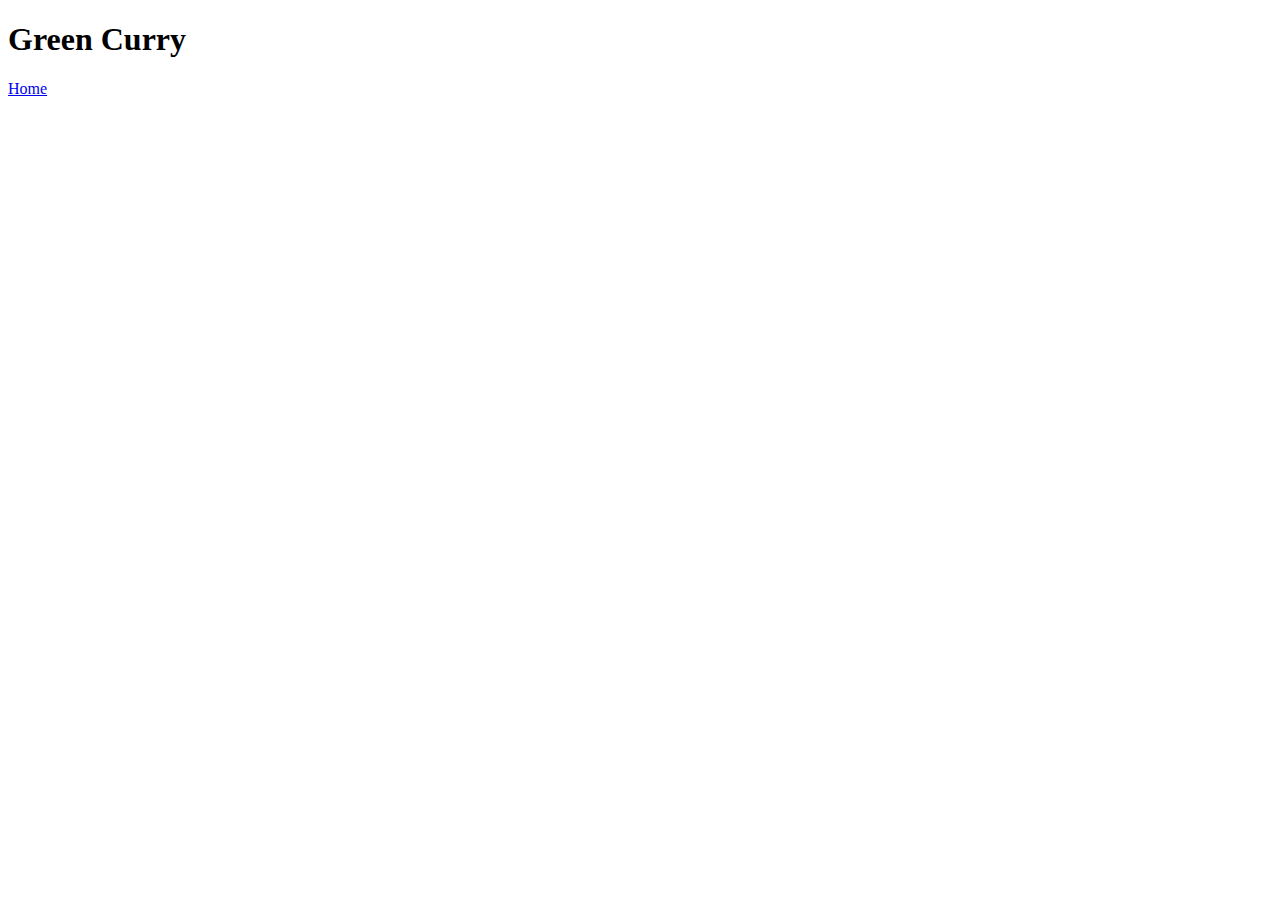
==== recipes/greencurry.html @ 3148086f "Add recipe names and link to home page for each recipe page" ====
<!DOCTYPE html>
<html lang="en">
    <head>
        <meta charset="utf-8">
        <title>Recipe | Green Curry</title>
    </head>

    <body>
        <h1>Green Curry</h1>

        <a href="../index.html">Home</a>
    </body>
</html>
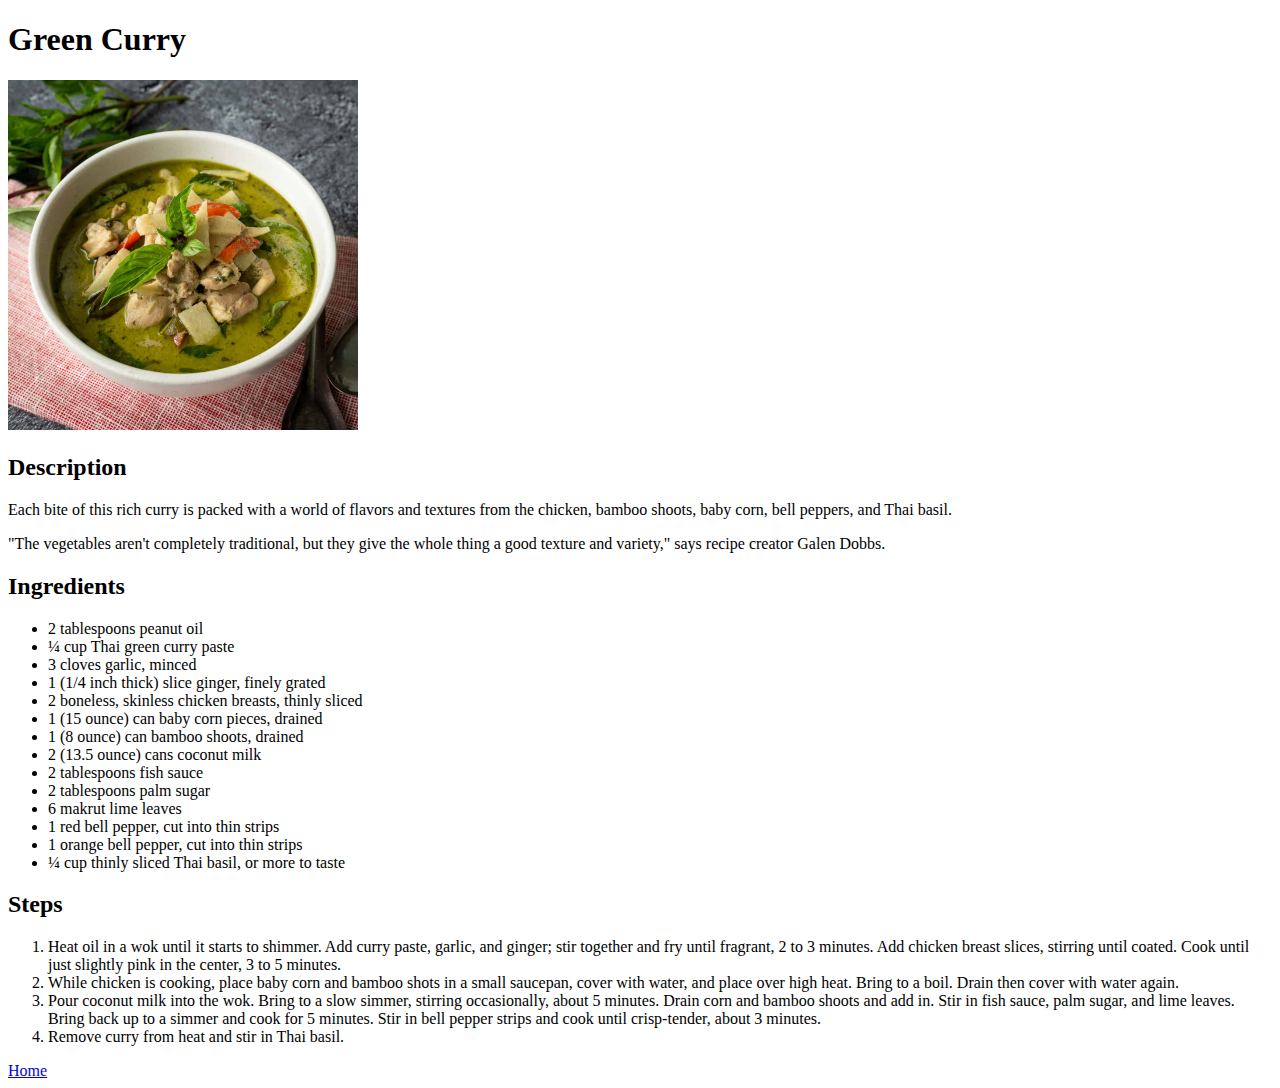
==== commit 880ce25d: "Add images, description, ingredients and steps for each recipe" ====
--- a/recipes/greencurry.html
+++ b/recipes/greencurry.html
@@ -7,7 +7,39 @@
 
     <body>
         <h1>Green Curry</h1>
+        <img src="../img/greencurry.png" alt="Green Curry" height="350" width="350"><br>
+
+        <h2>Description</h2>
+        <p>Each bite of this rich curry is packed with a world of flavors and textures from the chicken, bamboo shoots, baby corn, bell peppers, and Thai basil.</p>
+        <p>"The vegetables aren't completely traditional, but they give the whole thing a good texture and variety," says recipe creator Galen Dobbs.</p>
+
+        <h2>Ingredients</h2>
+        <ul>
+            <li>2 tablespoons peanut oil</li>
+            <li>¼ cup Thai green curry paste</li>
+            <li>3 cloves garlic, minced</li>
+            <li>1 (1/4 inch thick) slice ginger, finely grated</li>
+            <li>2 boneless, skinless chicken breasts, thinly sliced</li>
+            <li>1 (15 ounce) can baby corn pieces, drained</li>
+            <li>1 (8 ounce) can bamboo shoots, drained</li>
+            <li>2 (13.5 ounce) cans coconut milk</li>
+            <li>2 tablespoons fish sauce</li>
+            <li>2 tablespoons palm sugar</li>
+            <li>6 makrut lime leaves</li>
+            <li>1 red bell pepper, cut into thin strips</li>
+            <li>1 orange bell pepper, cut into thin strips</li>
+            <li>¼ cup thinly sliced Thai basil, or more to taste</li>
+        </ul>
+
+        <h2>Steps</h2>
+        <ol>
+            <li>Heat oil in a wok until it starts to shimmer. Add curry paste, garlic, and ginger; stir together and fry until fragrant, 2 to 3 minutes. Add chicken breast slices, stirring until coated. Cook until just slightly pink in the center, 3 to 5 minutes.</li>
+            <li>While chicken is cooking, place baby corn and bamboo shots in a small saucepan, cover with water, and place over high heat. Bring to a boil. Drain then cover with water again.</li>
+            <li>Pour coconut milk into the wok. Bring to a slow simmer, stirring occasionally, about 5 minutes. Drain corn and bamboo shoots and add in. Stir in fish sauce, palm sugar, and lime leaves. Bring back up to a simmer and cook for 5 minutes. Stir in bell pepper strips and cook until crisp-tender, about 3 minutes.</li>
+            <li>Remove curry from heat and stir in Thai basil.</li>
+        </ol>
 
         <a href="../index.html">Home</a>
+
     </body>
 </html>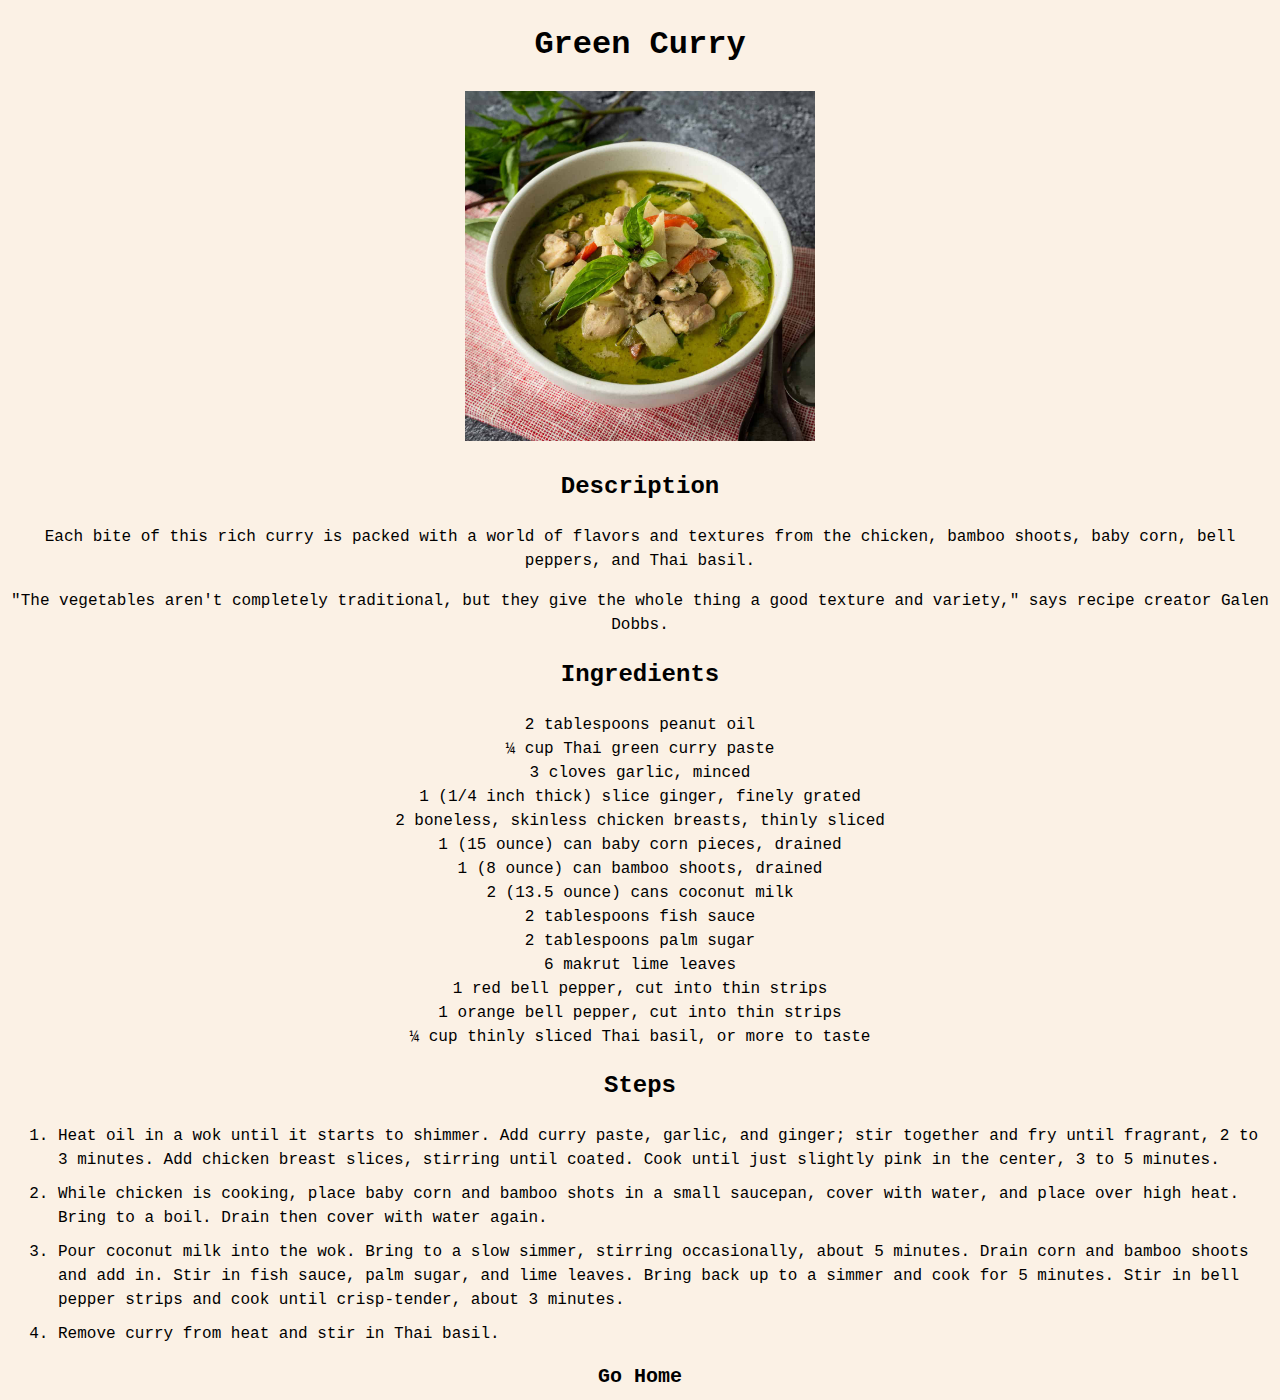
==== commit f39aa026: "Add CSS and style the website" ====
--- a/recipes/greencurry.html
+++ b/recipes/greencurry.html
@@ -3,9 +3,10 @@
     <head>
         <meta charset="utf-8">
         <title>Recipe | Green Curry</title>
+        <link href="../styles.css" rel="stylesheet">
     </head>
 
-    <body>
+    <body class="recipe">
         <h1>Green Curry</h1>
         <img src="../img/greencurry.png" alt="Green Curry" height="350" width="350"><br>
 
@@ -39,7 +40,7 @@
             <li>Remove curry from heat and stir in Thai basil.</li>
         </ol>
 
-        <a href="../index.html">Home</a>
+        <a id="home-link" href="../index.html">Go Home</a>
 
     </body>
 </html>--- a/styles.css
+++ b/styles.css
@@ -0,0 +1,42 @@
+* {
+    line-height: 1.5;
+    font-family: 'Courier New', Courier, monospace;
+}
+
+.home-page {
+    text-align: center;   
+    background-color: antiquewhite;
+}
+
+.recipe-list {
+    line-height: 3;
+    list-style: none;
+    padding-left: 0;
+    font-size: 30px;
+    font-weight: bold;
+}
+
+a {
+    color: black;
+    text-decoration: none;
+}
+
+.recipe {
+    background-color: rgba(247, 228, 205, 0.527);
+    text-align: center;
+}
+
+.recipe ul {
+    list-style: none;
+    padding-left: 0;
+}
+
+.recipe ol li {
+    text-align: left;
+    margin: 10px;
+}
+
+#home-link {
+    font-size: 20px;
+    font-weight: bold;
+}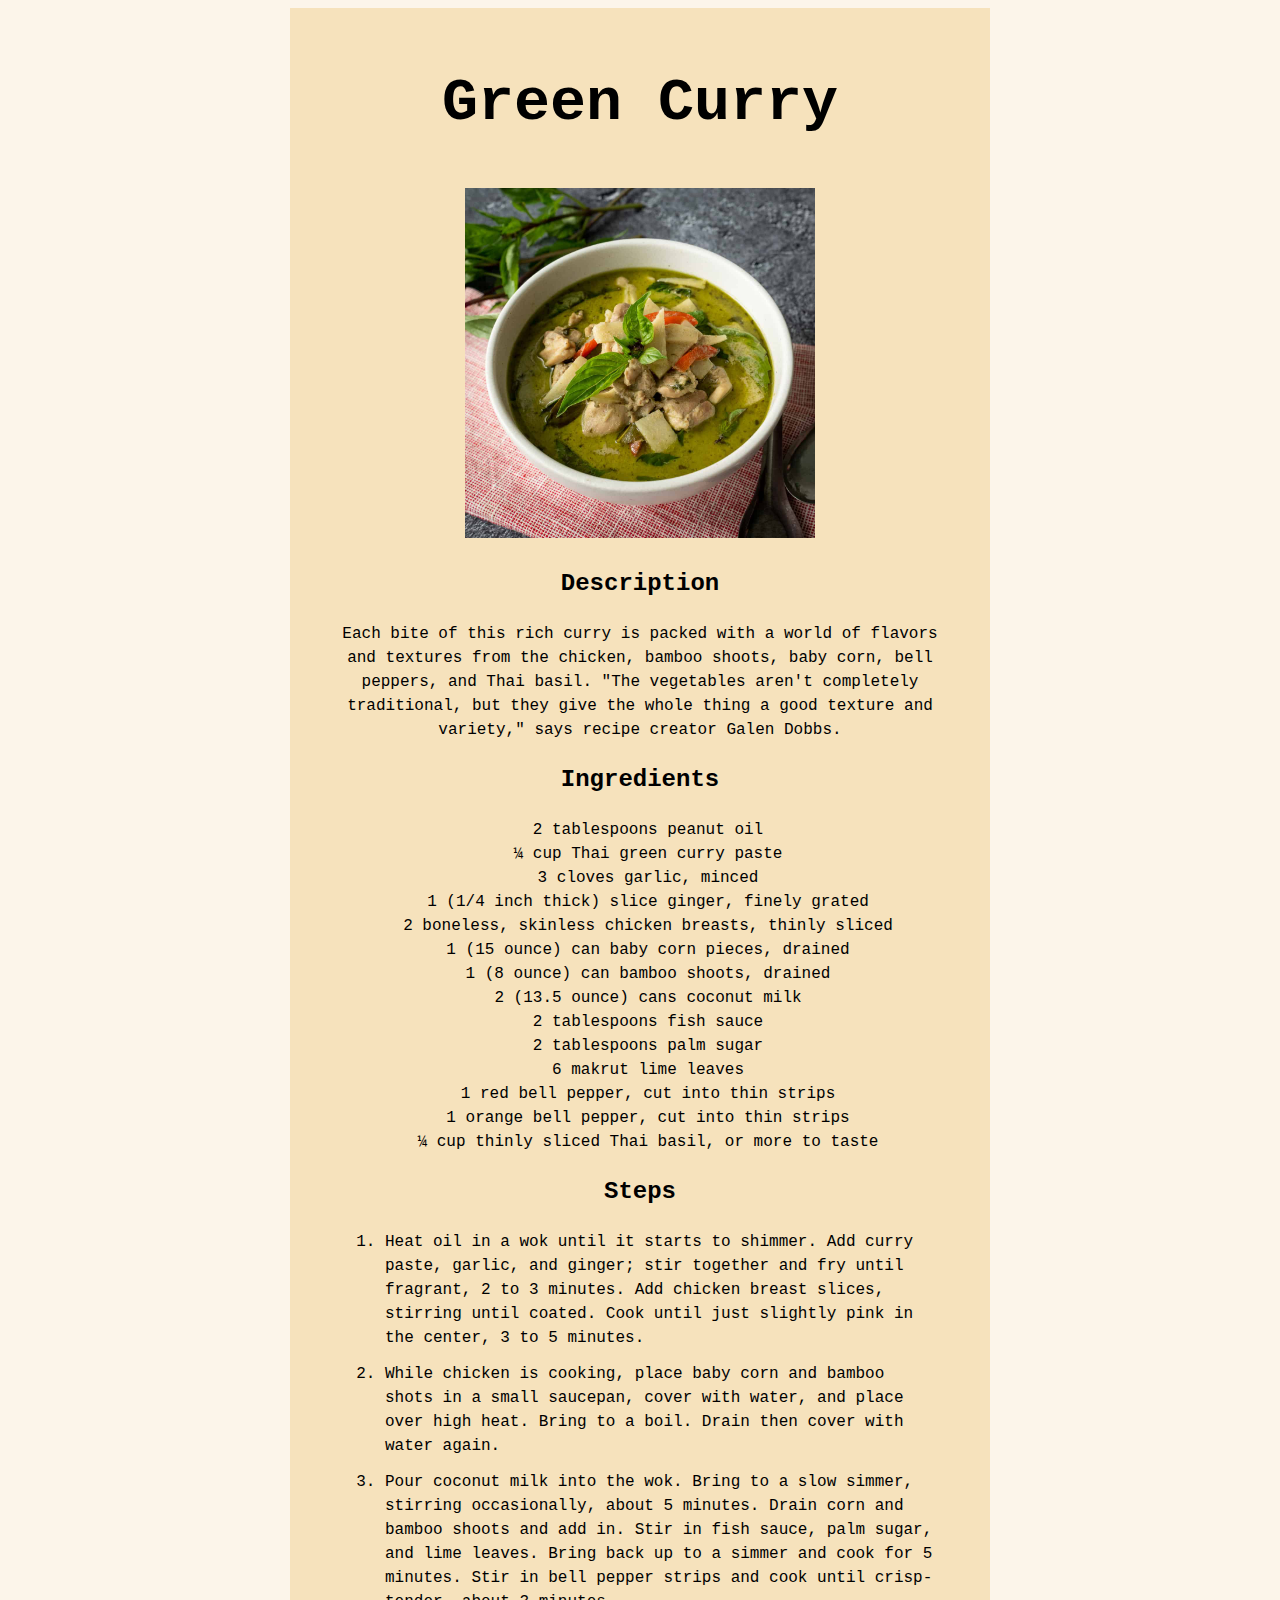
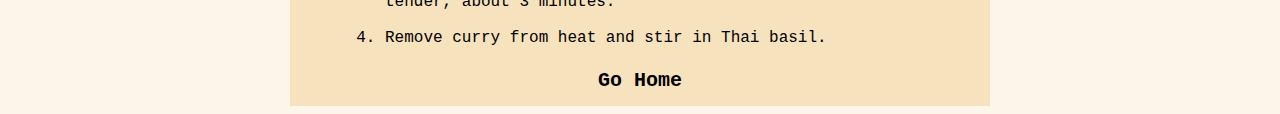
==== commit c7a81fab: "Update the look of each recipe using css" ====
--- a/recipes/greencurry.html
+++ b/recipes/greencurry.html
@@ -4,43 +4,55 @@
         <meta charset="utf-8">
         <title>Recipe | Green Curry</title>
         <link href="../styles.css" rel="stylesheet">
+        <link rel="icon" href="../img/odin.png">
     </head>
 
-    <body class="recipe">
-        <h1>Green Curry</h1>
-        <img src="../img/greencurry.png" alt="Green Curry" height="350" width="350"><br>
+    <body>
+        <div class="recipe-card">
 
-        <h2>Description</h2>
-        <p>Each bite of this rich curry is packed with a world of flavors and textures from the chicken, bamboo shoots, baby corn, bell peppers, and Thai basil.</p>
-        <p>"The vegetables aren't completely traditional, but they give the whole thing a good texture and variety," says recipe creator Galen Dobbs.</p>
+            <h1>Green Curry</h1>
+            <img src="../img/greencurry.png" alt="Green Curry" height="350" width="auto"><br>
 
-        <h2>Ingredients</h2>
-        <ul>
-            <li>2 tablespoons peanut oil</li>
-            <li>¼ cup Thai green curry paste</li>
-            <li>3 cloves garlic, minced</li>
-            <li>1 (1/4 inch thick) slice ginger, finely grated</li>
-            <li>2 boneless, skinless chicken breasts, thinly sliced</li>
-            <li>1 (15 ounce) can baby corn pieces, drained</li>
-            <li>1 (8 ounce) can bamboo shoots, drained</li>
-            <li>2 (13.5 ounce) cans coconut milk</li>
-            <li>2 tablespoons fish sauce</li>
-            <li>2 tablespoons palm sugar</li>
-            <li>6 makrut lime leaves</li>
-            <li>1 red bell pepper, cut into thin strips</li>
-            <li>1 orange bell pepper, cut into thin strips</li>
-            <li>¼ cup thinly sliced Thai basil, or more to taste</li>
-        </ul>
+            <div class="recipe-desc">
+                <h2>Description</h2>
+                <p>
+                    Each bite of this rich curry is packed with a world of flavors and textures from the chicken, bamboo shoots, baby corn, bell peppers, and Thai basil.
+                    "The vegetables aren't completely traditional, but they give the whole thing a good texture and variety," says recipe creator Galen Dobbs.
+                </p>
+            </div>
 
-        <h2>Steps</h2>
-        <ol>
-            <li>Heat oil in a wok until it starts to shimmer. Add curry paste, garlic, and ginger; stir together and fry until fragrant, 2 to 3 minutes. Add chicken breast slices, stirring until coated. Cook until just slightly pink in the center, 3 to 5 minutes.</li>
-            <li>While chicken is cooking, place baby corn and bamboo shots in a small saucepan, cover with water, and place over high heat. Bring to a boil. Drain then cover with water again.</li>
-            <li>Pour coconut milk into the wok. Bring to a slow simmer, stirring occasionally, about 5 minutes. Drain corn and bamboo shoots and add in. Stir in fish sauce, palm sugar, and lime leaves. Bring back up to a simmer and cook for 5 minutes. Stir in bell pepper strips and cook until crisp-tender, about 3 minutes.</li>
-            <li>Remove curry from heat and stir in Thai basil.</li>
-        </ol>
+            <div class="recipe-ingred">
+                <h2 >Ingredients</h2>
+                <ul>
+                    <li>2 tablespoons peanut oil</li>
+                    <li>¼ cup Thai green curry paste</li>
+                    <li>3 cloves garlic, minced</li>
+                    <li>1 (1/4 inch thick) slice ginger, finely grated</li>
+                    <li>2 boneless, skinless chicken breasts, thinly sliced</li>
+                    <li>1 (15 ounce) can baby corn pieces, drained</li>
+                    <li>1 (8 ounce) can bamboo shoots, drained</li>
+                    <li>2 (13.5 ounce) cans coconut milk</li>
+                    <li>2 tablespoons fish sauce</li>
+                    <li>2 tablespoons palm sugar</li>
+                    <li>6 makrut lime leaves</li>
+                    <li>1 red bell pepper, cut into thin strips</li>
+                    <li>1 orange bell pepper, cut into thin strips</li>
+                    <li>¼ cup thinly sliced Thai basil, or more to taste</li>
+                </ul>
+            </div>
 
-        <a id="home-link" href="../index.html">Go Home</a>
+            <div class="recipe-step">
+                <h2>Steps</h2>
+                <ol>
+                    <li>Heat oil in a wok until it starts to shimmer. Add curry paste, garlic, and ginger; stir together and fry until fragrant, 2 to 3 minutes. Add chicken breast slices, stirring until coated. Cook until just slightly pink in the center, 3 to 5 minutes.</li>
+                    <li>While chicken is cooking, place baby corn and bamboo shots in a small saucepan, cover with water, and place over high heat. Bring to a boil. Drain then cover with water again.</li>
+                    <li>Pour coconut milk into the wok. Bring to a slow simmer, stirring occasionally, about 5 minutes. Drain corn and bamboo shoots and add in. Stir in fish sauce, palm sugar, and lime leaves. Bring back up to a simmer and cook for 5 minutes. Stir in bell pepper strips and cook until crisp-tender, about 3 minutes.</li>
+                    <li>Remove curry from heat and stir in Thai basil.</li>
+                </ol>
+            </div>
 
+            <a class="home-link" href="../index.html">Go Home</a>
+
+        </div>
     </body>
 </html>--- a/styles.css
+++ b/styles.css
@@ -3,40 +3,50 @@
     font-family: 'Courier New', Courier, monospace;
 }
 
-.home-page {
-    text-align: center;   
-    background-color: antiquewhite;
+body {
+    background-color: rgba(250, 235, 215, 0.514);
 }
 
-.recipe-list {
-    line-height: 3;
-    list-style: none;
-    padding-left: 0;
-    font-size: 30px;
-    font-weight: bold;
+h1 {
+    font-size: 60px;
 }
 
 a {
+    text-decoration: none;
     color: black;
-    text-decoration: none;
+    font-weight: 800;
 }
 
-.recipe {
-    background-color: rgba(247, 228, 205, 0.527);
-    text-align: center;
+a:hover {
+    color: brown;
 }
 
-.recipe ul {
-    list-style: none;
-    padding-left: 0;
+ul li {
+    list-style-type: none;
+    margin-left: -1.5em;
 }
 
-.recipe ol li {
-    text-align: left;
-    margin: 10px;
+.home-page {
+    text-align: center;
+    font-size: 30px;
+    font-weight: 800;
 }
 
-#home-link {
+.recipe-card {
+    max-width: 600px;
+    margin: auto;
+    background-color: rgba(240, 205, 140, 0.486);
+    text-align: center;
+    padding: 10px 50px;
+}
+
+.recipe-step li {
+    text-align: left;
+    margin: 12px 5px;
+}
+
+.home-link {
     font-size: 20px;
-    font-weight: bold;
+    padding: 4px;
+    margin: 10px;
 }